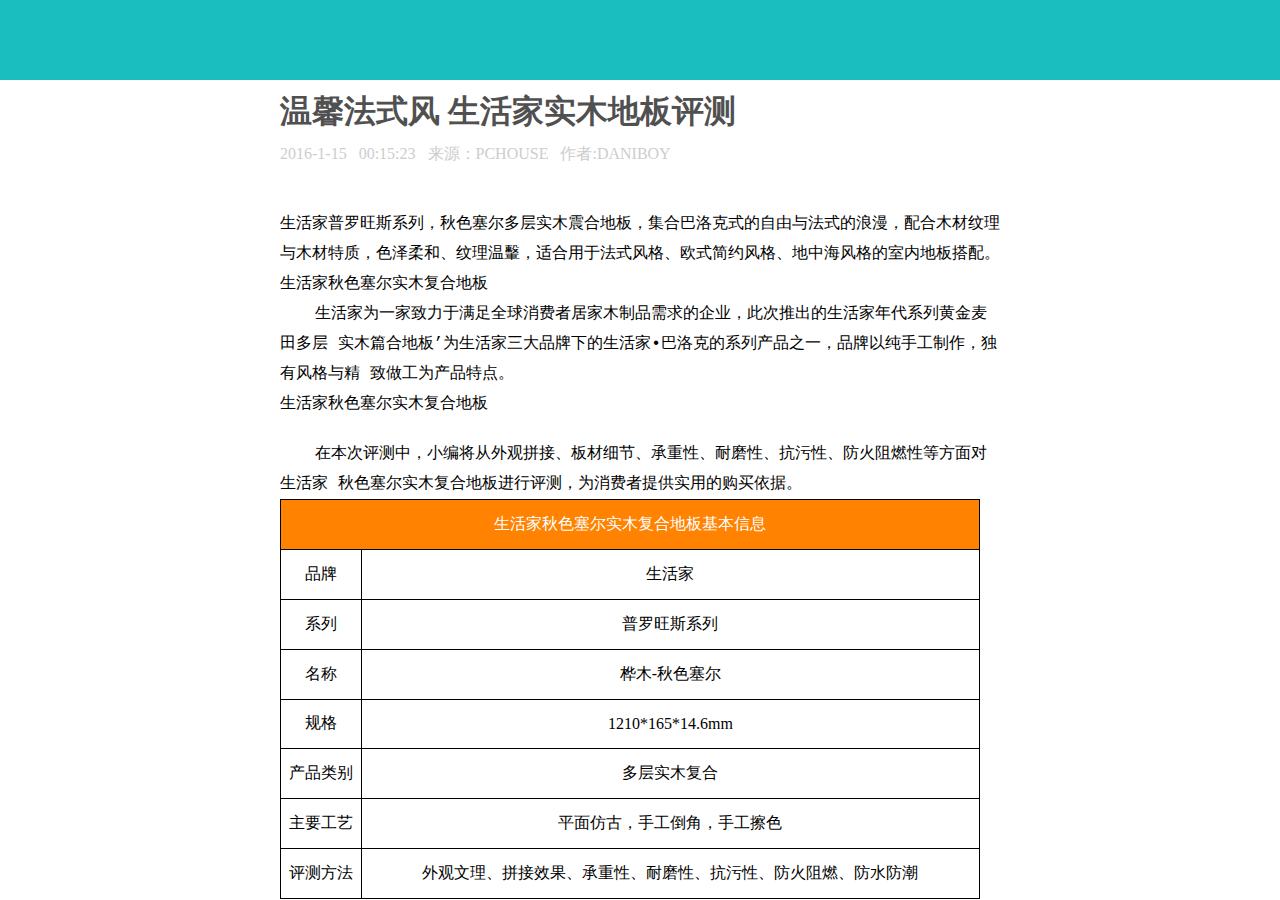
==== html/homeword_04.html @ e7a96bbc "homework" ====
<!DOCTYPE html>
<html lang="en">

<head>
    <meta charset="UTF-8">
    <meta name="viewport" content="width=device-width, initial-scale=1.0">
    <meta http-equiv="X-UA-Compatible" content="ie=edge">
    <title>Document</title>
    <style>
        * {
            margin: 0;
            padding: 0;
        }
        
        .top {
            height: 80px;
            background: #1ABEBF url("images/logo.png") no-repeat center center;
        }
        
        h1 {
            color: #505050;
        }
        
        .continer {
            width: 720px;
            padding-top: 10px;
            margin-left: auto;
            margin-right: auto;
        }
        
        .date {
            margin-top: 10px;
            color: #CDCDCD;
            font-size: 16px;
        }
        
        .continer>img {
            margin-top: 20px;
            width: 720px;
        }
        
        .word-1 {
            margin-top: 20px;
            line-height: 30px;
            font-family: 'Courier New', Courier, monospace;
            padding-bottom: -10px;
        }
        
        .word-1+p {
            line-height: 30px;
            font-family: 'Courier New', Courier, monospace;
        }
        
        .word-2 {
            text-indent: 35px;
            line-height: 30px;
            font-family: 'Courier New', Courier, monospace;
        }
        
        .word-2+p {
            line-height: 30px;
            font-family: 'Courier New', Courier, monospace;
            margin-bottom: 20px;
        }
        
        table {
            border: solid black;
            width: 700px;
            height: 400px;
            border-collapse: collapse;
            border-spacing: 0;
            margin: 0;
            padding: 0;
            border: none;
        }
        
        td {
            border: solid black;
            text-align: center;
            border-width: 1px;
        }
    </style>
</head>

<body>
    <div class="top">
    </div>
    <div class="continer">
        <h1>温馨法式风 生活家实木地板评测</h1>
        <p class="date">2016-1-15 &nbsp; 00:15:23 &nbsp; 来源：PCHOUSE &nbsp; 作者:DANIBOY</p>
        <img src="images/02.png" alt="">
        <p class="word-1">生活家普罗旺斯系列，秋色塞尔多层实木震合地板，集合巴洛克式的自由与法式的浪漫，配合木材纹理与木材特质，色泽柔和、纹理温轚，适合用于法式风格、欧式简约风格、地中海风格的室内地板搭配。</p>
        <p>生活家秋色塞尔实木复合地板</p>
        <p class="word-2">生活家为一家致力于满足全球消费者居家木制品需求的企业，此次推出的生活家年代系列黄金麦田多层 实木篇合地板’为生活家三大品牌下的生活家•巴洛克的系列产品之一，品牌以纯手工制作，独有风格与精 致做工为产品特点。</p>
        <p>生活家秋色塞尔实木复合地板</p>
        <p class="word-2">在本次评测中，小编将从外观拼接、板材细节、承重性、耐磨性、抗污性、防火阻燃性等方面对生活家 秋色塞尔实木复合地板进行评测，为消费者提供实用的购买依据。</p>
        <table class="tab" padding:0;>
            <tr>
                <td colspan="2" style="background-color:#FF8201;color: white;"> 生活家秋色塞尔实木复合地板基本信息</td>
            </tr>
            <tr>
                <td>品牌</td>
                <td>生活家</td>
            </tr>
            <tr>
                <td>系列</td>
                <td>普罗旺斯系列</td>
            </tr>
            <tr>
                <td>名称</td>
                <td>桦木-秋色塞尔</td>
            </tr>
            <tr>
                <td>规格</td>
                <td>1210*165*14.6mm</td>
            </tr>
            <tr>
                <td>产品类别</td>
                <td>多层实木复合</td>
            </tr>
            <tr>
                <td>主要工艺</td>
                <td>平面仿古，手工倒角，手工擦色</td>
            </tr>
            <tr>
                <td>评测方法</td>
                <td>外观文理、拼接效果、承重性、耐磨性、抗污性、防火阻燃、防水防潮</td>
            </tr>
        </table>
    </div>

</body>

</html>
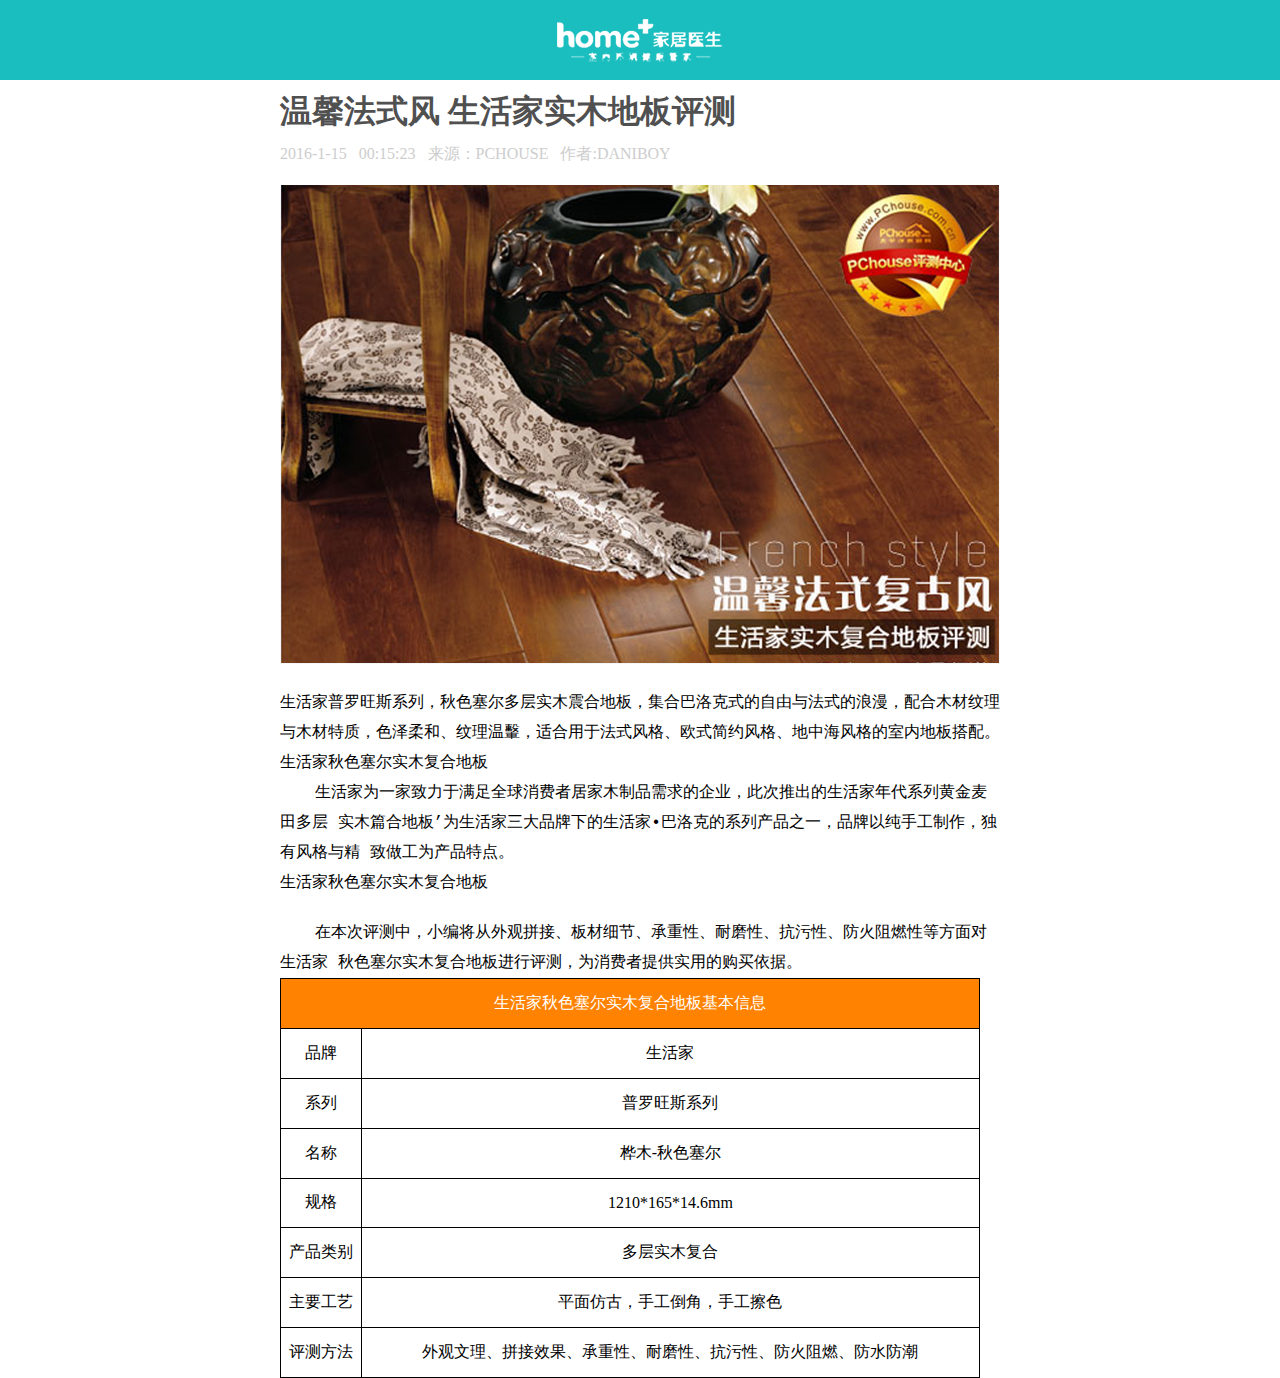
==== commit 27a29de7: "homework" ====
--- a/html/homeword_04.html
+++ b/html/homeword_04.html
@@ -5,7 +5,8 @@
     <meta charset="UTF-8">
     <meta name="viewport" content="width=device-width, initial-scale=1.0">
     <meta http-equiv="X-UA-Compatible" content="ie=edge">
-    <title>Document</title>
+    <link rel="shortcut icon" type="image/x-icon" href="../images/doctor.png" />
+    <title>木板评测</title>
     <style>
         * {
             margin: 0;
@@ -14,7 +15,7 @@
         
         .top {
             height: 80px;
-            background: #1ABEBF url("images/logo.png") no-repeat center center;
+            background: #1ABEBF url("../images/logo.png") no-repeat center center;
         }
         
         h1 {
@@ -88,7 +89,7 @@
     <div class="continer">
         <h1>温馨法式风 生活家实木地板评测</h1>
         <p class="date">2016-1-15 &nbsp; 00:15:23 &nbsp; 来源：PCHOUSE &nbsp; 作者:DANIBOY</p>
-        <img src="images/02.png" alt="">
+        <img src="../images/02.png" alt="">
         <p class="word-1">生活家普罗旺斯系列，秋色塞尔多层实木震合地板，集合巴洛克式的自由与法式的浪漫，配合木材纹理与木材特质，色泽柔和、纹理温轚，适合用于法式风格、欧式简约风格、地中海风格的室内地板搭配。</p>
         <p>生活家秋色塞尔实木复合地板</p>
         <p class="word-2">生活家为一家致力于满足全球消费者居家木制品需求的企业，此次推出的生活家年代系列黄金麦田多层 实木篇合地板’为生活家三大品牌下的生活家•巴洛克的系列产品之一，品牌以纯手工制作，独有风格与精 致做工为产品特点。</p>
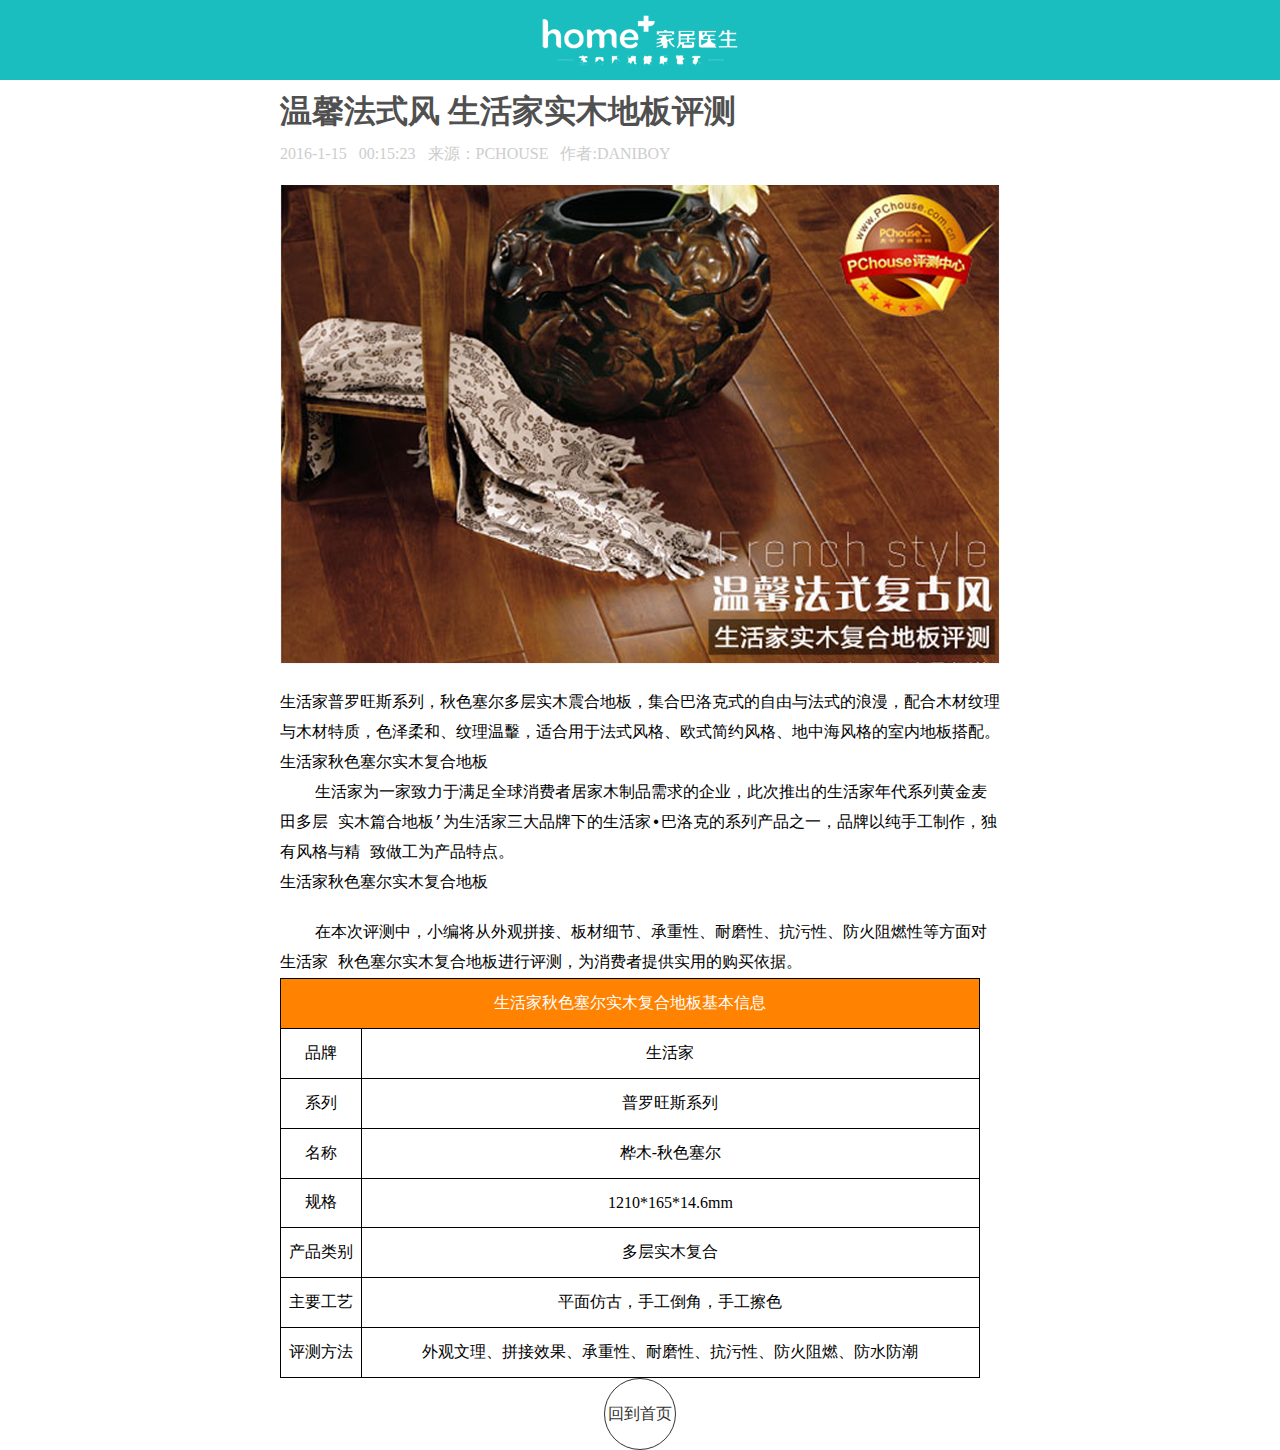
==== commit fc0f6dc7: "homework" ====
--- a/html/homeword_04.html
+++ b/html/homeword_04.html
@@ -15,7 +15,7 @@
         
         .top {
             height: 80px;
-            background: #1ABEBF url("../images/logo.png") no-repeat center center;
+            background: #1ABEBF url("../images/logo (2).png") no-repeat center center;
         }
         
         h1 {
@@ -80,6 +80,24 @@
             text-align: center;
             border-width: 1px;
         }
+        
+        .d2 {
+            width: 100px;
+            margin-left: auto;
+            margin-right: auto;
+            text-align: center;
+        }
+        
+        .d2 a {
+            display: inline-block;
+            border: 1px solid #333;
+            width: 70px;
+            line-height: 70px;
+            height: 70px;
+            border-radius: 50%;
+            color: #333;
+            text-decoration: none;
+        }
     </style>
 </head>
 
@@ -129,6 +147,9 @@
             </tr>
         </table>
     </div>
+    <div class="d2">
+        <a href="../index.html">回到首页</a>
+    </div>
 
 </body>
 
